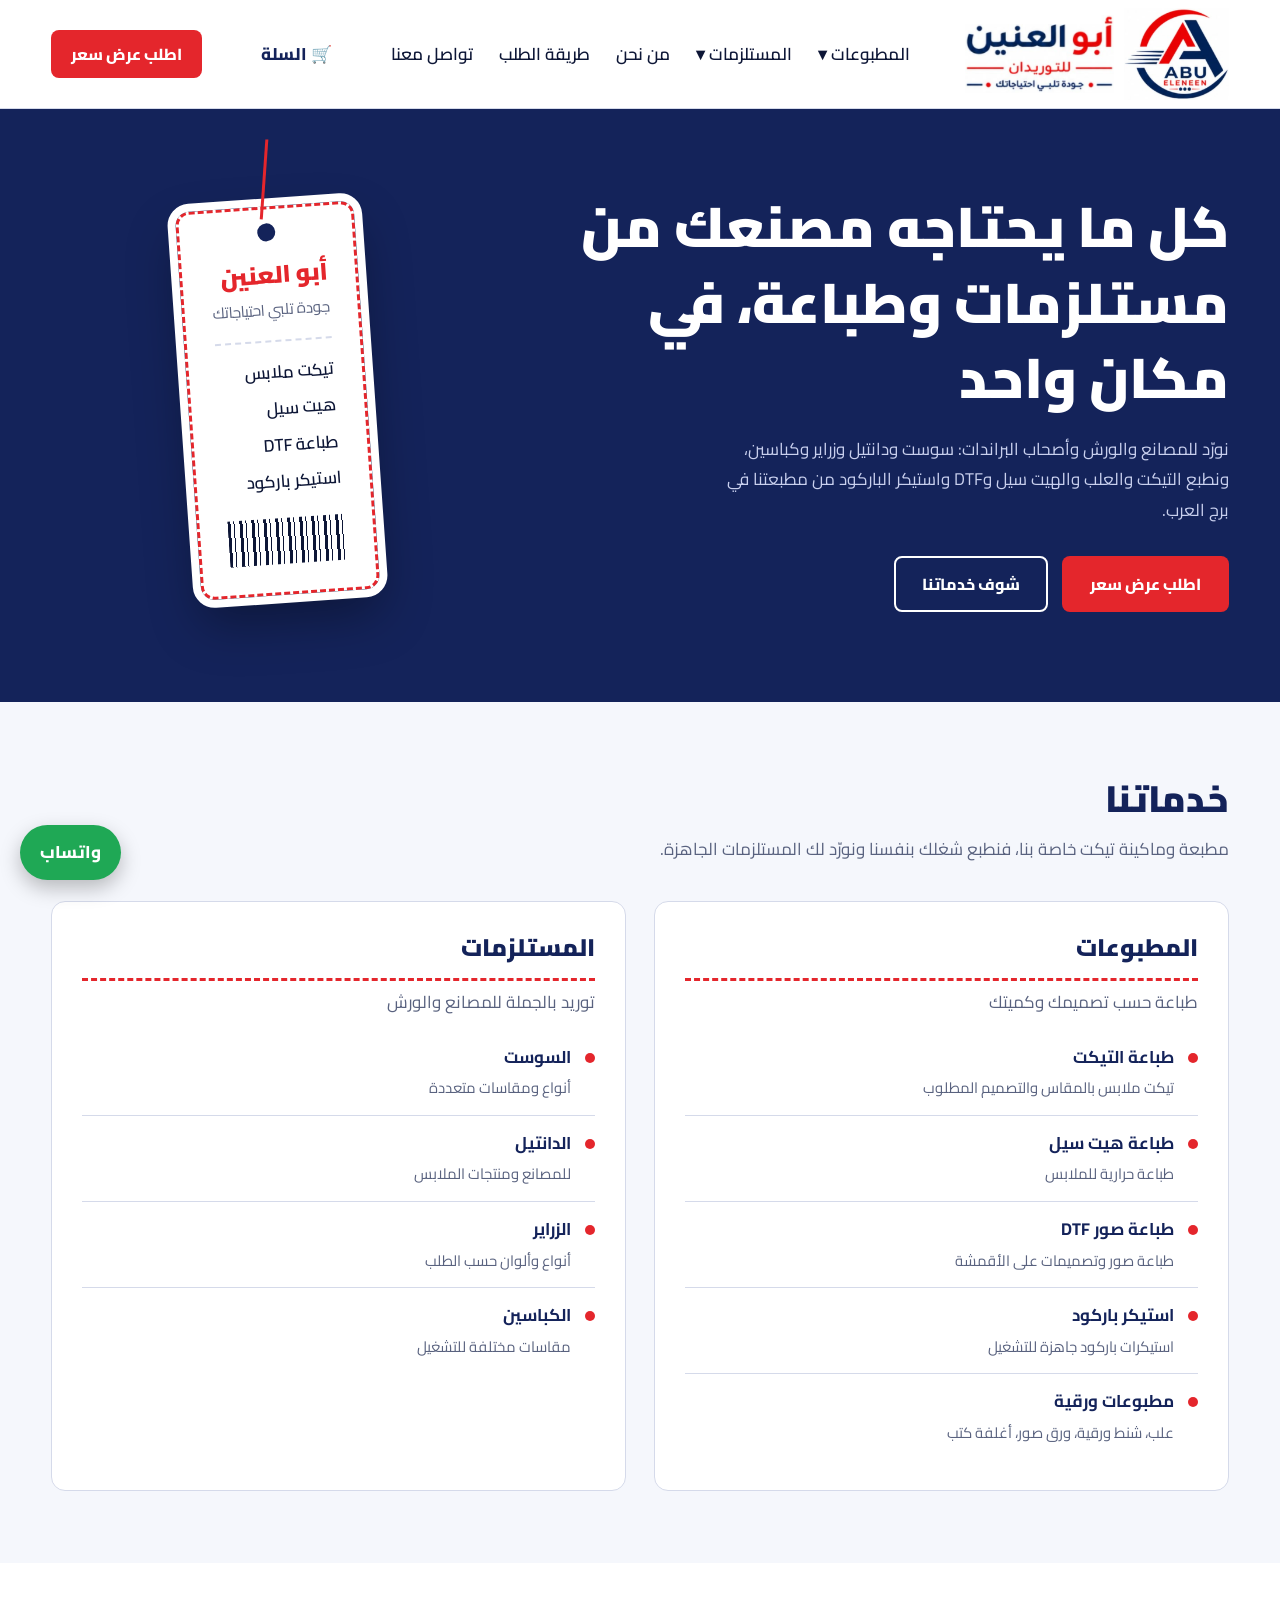
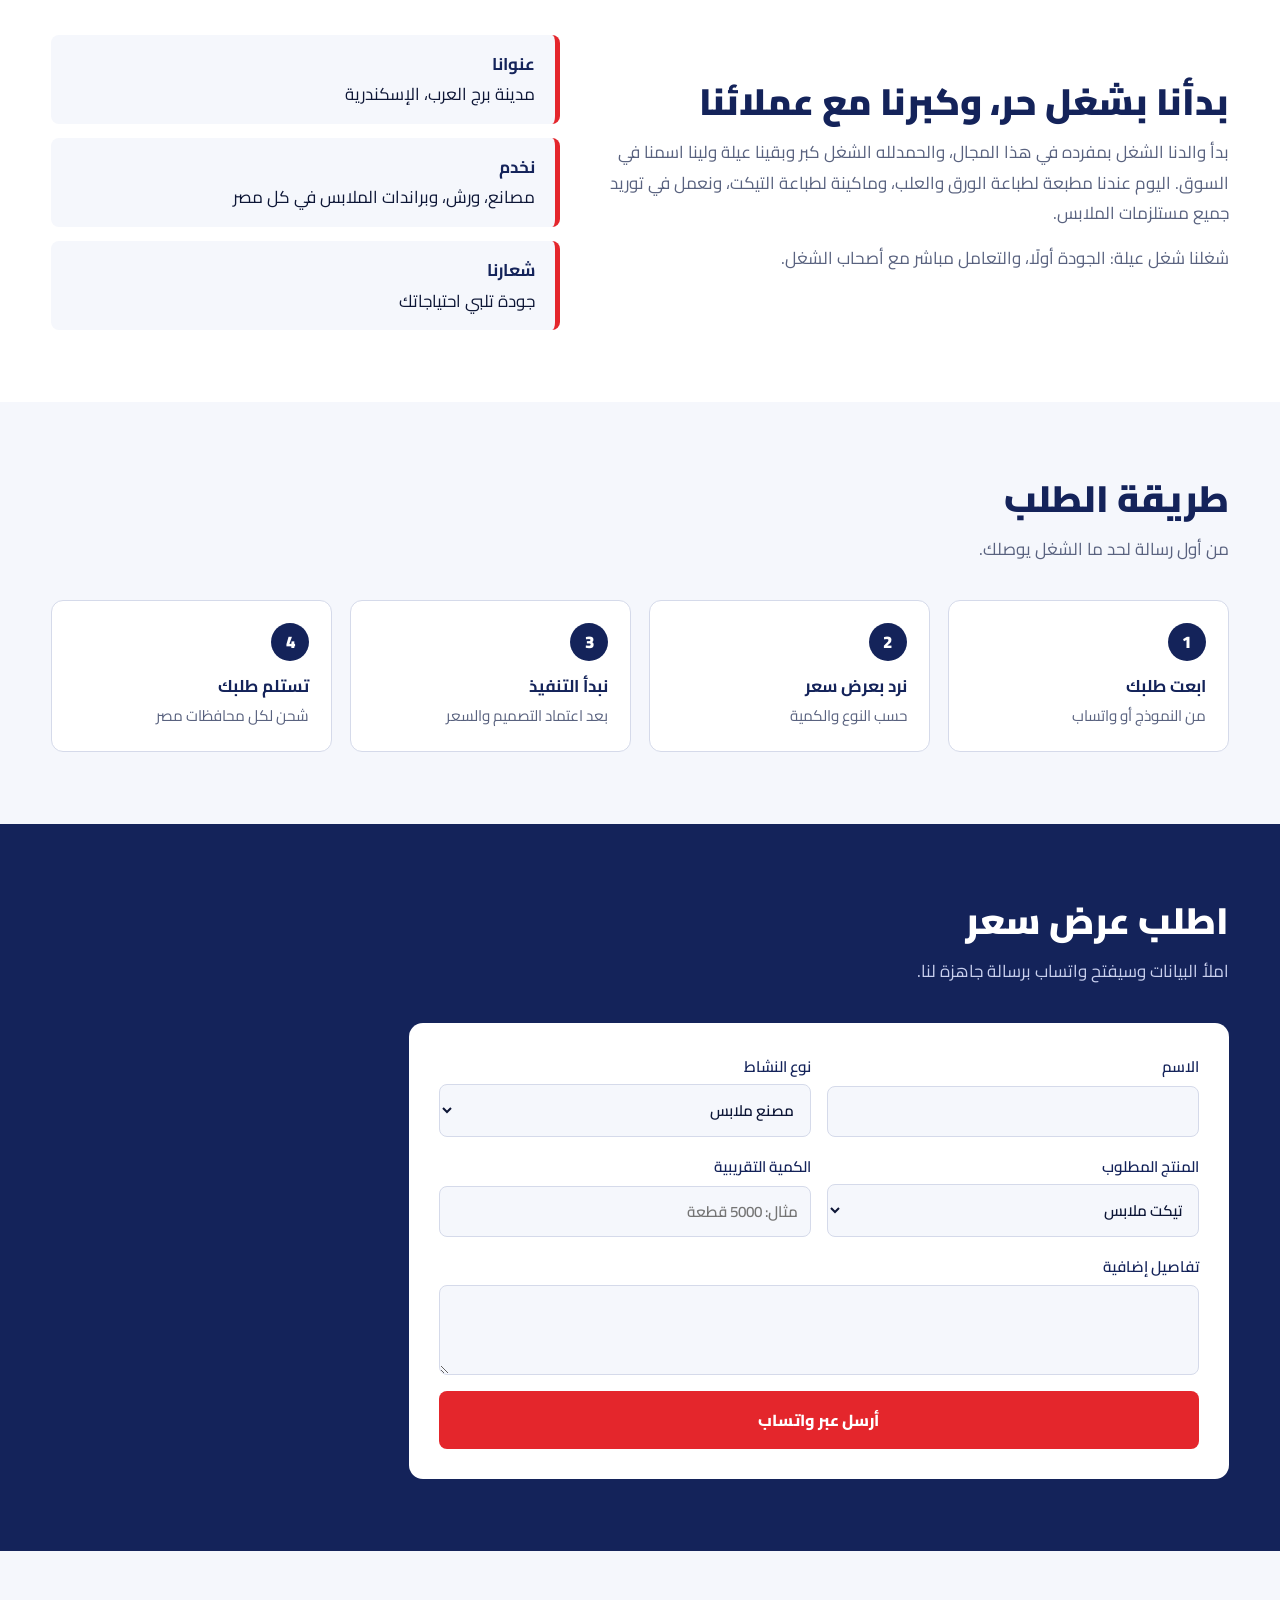
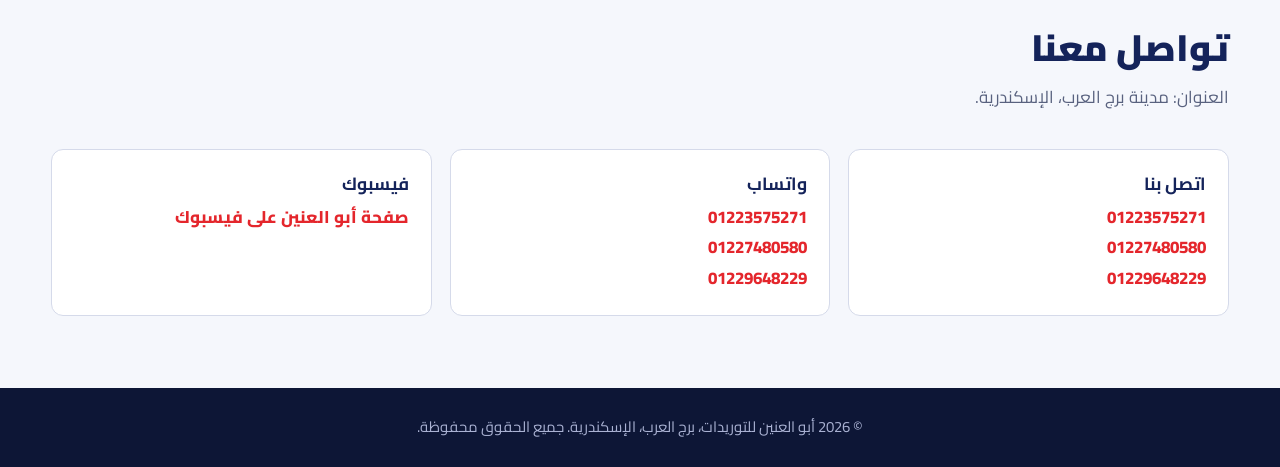
==== index.html @ 895a80d8 "Add files via upload" ====
<!DOCTYPE html>
<html lang="ar" dir="rtl">
<head>
<meta charset="UTF-8">
<meta name="viewport" content="width=device-width, initial-scale=1">
<title>أبو العنين للتوريدات | مستلزمات مصانع الملابس الجاهزة</title>
<meta name="description" content="أبو العنين للتوريدات في برج العرب، الإسكندرية: مطبوعات وتيكت وDTF وهيت سيل واستيكر باركود، وسوست ودانتيل وزراير وكباسين لمصانع وورش وبراندات الملابس.">
<link rel="preconnect" href="https://fonts.googleapis.com">
<link rel="preconnect" href="https://fonts.gstatic.com" crossorigin>
<link href="https://fonts.googleapis.com/css2?family=Cairo:wght@400;600;800;900&display=swap" rel="stylesheet">
<link rel="stylesheet" href="style.css">
</head>
<body>

<header><div class="wrap bar"><a href="index.html" aria-label="أبو العنين للتوريدات"><img class="mark" src="logo-mark.png" alt="" ><img class="ltext" src="logo-text.png" alt="أبو العنين للتوريدات - جودة تلبي احتياجاتك"></a><nav aria-label="القائمة الرئيسية"><ul><li class="dd"><a href="prints.html">المطبوعات ▾</a><ul class="sub"><li><a href="prints.html#ticket">تيكت ملابس</a></li><li><a href="prints.html#heat">هيت سيل</a></li><li><a href="prints.html#dtf">طباعة DTF</a></li><li><a href="prints.html#barcode">استيكر باركود</a></li><li><a href="prints.html#boxes">علب</a></li><li><a href="prints.html#bags">شنط ورقية</a></li><li><a href="prints.html#photo">ورق صور</a></li><li><a href="prints.html#covers">أغلفة كتب</a></li></ul></li><li class="dd"><a href="supplies.html">المستلزمات ▾</a><ul class="sub"><li><a href="supplies.html#zipper">سوست</a></li><li><a href="supplies.html#lace">دانتيل</a></li><li><a href="supplies.html#buttons">زراير</a></li><li><a href="supplies.html#snaps">كباسين</a></li></ul></li><li><a href="index.html#about">من نحن</a></li><li><a href="index.html#how">طريقة الطلب</a></li><li><a href="index.html#contact">تواصل معنا</a></li></ul></nav><a class="cartlink" href="cart.html" aria-label="سلة الطلبات">🛒 السلة<span class="cartcount"></span></a><a class="btn btn-red" href="index.html#quote">اطلب عرض سعر</a></div></header>

<main id="top">
  <section class="hero">
    <div class="wrap">
      <div>
        <h1>كل ما يحتاجه مصنعك من مستلزمات وطباعة، في مكان واحد</h1>
        <p>نورّد للمصانع والورش وأصحاب البراندات: سوست ودانتيل وزراير وكباسين، ونطبع التيكت والعلب والهيت سيل وDTF واستيكر الباركود من مطبعتنا في برج العرب.</p>
        <div class="cta">
          <a class="btn btn-red" href="#quote">اطلب عرض سعر</a>
          <a class="btn btn-line" href="prints.html">شوف خدماتنا</a>
        </div>
      </div>
      <aside class="tag" aria-label="نموذج تيكت ملابس">
        <b>أبو العنين</b>
        <span>جودة تلبي احتياجاتك</span>
        <ul>
          <li>تيكت ملابس</li>
          <li>هيت سيل</li>
          <li>طباعة DTF</li>
          <li>استيكر باركود</li>
        </ul>
        <div class="bars" aria-hidden="true"></div>
      </aside>
    </div>
  </section>

  <section id="prints">
    <div class="wrap">
      <h2>خدماتنا</h2>
      <p class="lead">مطبعة وماكينة تيكت خاصة بنا، فنطبع شغلك بنفسنا ونورّد لك المستلزمات الجاهزة.</p>
      <div class="cols">
        <article class="panel">
          <h3>المطبوعات</h3>
          <p class="sub">طباعة حسب تصميمك وكميتك</p>
          <div class="item"><i></i><div><strong>طباعة التيكت</strong><small>تيكت ملابس بالمقاس والتصميم المطلوب</small></div></div>
          <div class="item"><i></i><div><strong>طباعة هيت سيل</strong><small>طباعة حرارية للملابس</small></div></div>
          <div class="item"><i></i><div><strong>طباعة صور DTF</strong><small>طباعة صور وتصميمات على الأقمشة</small></div></div>
          <div class="item"><i></i><div><strong>استيكر باركود</strong><small>استيكرات باركود جاهزة للتشغيل</small></div></div>
          <div class="item"><i></i><div><strong>مطبوعات ورقية</strong><small>علب، شنط ورقية، ورق صور، أغلفة كتب</small></div></div>
        </article>
        <article class="panel" id="supplies">
          <h3>المستلزمات</h3>
          <p class="sub">توريد بالجملة للمصانع والورش</p>
          <div class="item"><i></i><div><strong>السوست</strong><small>أنواع ومقاسات متعددة</small></div></div>
          <div class="item"><i></i><div><strong>الدانتيل</strong><small>للمصانع ومنتجات الملابس</small></div></div>
          <div class="item"><i></i><div><strong>الزراير</strong><small>أنواع وألوان حسب الطلب</small></div></div>
          <div class="item"><i></i><div><strong>الكباسين</strong><small>مقاسات مختلفة للتشغيل</small></div></div>
        </article>
      </div>
    </div>
  </section>

  <section class="about" id="about">
    <div class="wrap">
      <div>
        <h2>بدأنا بشغل حر، وكبرنا مع عملائنا</h2>
        <p>بدأ والدنا الشغل بمفرده في هذا المجال، والحمدلله الشغل كبر وبقينا عيلة ولينا اسمنا في السوق. اليوم عندنا مطبعة لطباعة الورق والعلب، وماكينة لطباعة التيكت، ونعمل في توريد جميع مستلزمات الملابس.</p>
        <p>شغلنا شغل عيلة: الجودة أولًا، والتعامل مباشر مع أصحاب الشغل.</p>
      </div>
      <div class="facts">
        <div><strong>عنوانا</strong>مدينة برج العرب، الإسكندرية</div>
        <div><strong>نخدم</strong>مصانع، ورش، وبراندات الملابس في كل مصر</div>
        <div><strong>شعارنا</strong>جودة تلبي احتياجاتك</div>
      </div>
    </div>
  </section>

  <section id="how">
    <div class="wrap">
      <h2>طريقة الطلب</h2>
      <p class="lead">من أول رسالة لحد ما الشغل يوصلك.</p>
      <ol class="steps">
        <li><strong>ابعت طلبك</strong><span>من النموذج أو واتساب</span></li>
        <li><strong>نرد بعرض سعر</strong><span>حسب النوع والكمية</span></li>
        <li><strong>نبدأ التنفيذ</strong><span>بعد اعتماد التصميم والسعر</span></li>
        <li><strong>تستلم طلبك</strong><span>شحن لكل محافظات مصر</span></li>
      </ol>
    </div>
  </section>

  <section class="quote" id="quote">
    <div class="wrap">
      <h2>اطلب عرض سعر</h2>
      <p class="lead">املأ البيانات وسيفتح واتساب برسالة جاهزة لنا.</p>
      <form id="qf">
        <label>الاسم<input name="name" required autocomplete="name"></label>
        <label>نوع النشاط
          <select name="type"><option>مصنع ملابس</option><option>ورشة</option><option>براند ملابس</option><option>أخرى</option></select>
        </label>
        <label>المنتج المطلوب
          <select name="item"><option>تيكت ملابس</option><option>هيت سيل</option><option>طباعة DTF</option><option>استيكر باركود</option><option>مطبوعات ورقية / علب</option><option>شنط ورقية</option><option>سوست</option><option>دانتيل</option><option>زراير</option><option>كباسين</option></select>
        </label>
        <label>الكمية التقريبية<input name="qty" placeholder="مثال: 5000 قطعة"></label>
        <label class="full">تفاصيل إضافية<textarea name="note"></textarea></label>
        <button class="btn btn-red full" type="submit">أرسل عبر واتساب</button>
      </form>
    </div>
  </section>

  <section id="contact">
    <div class="wrap">
      <h2>تواصل معنا</h2>
      <p class="lead">العنوان: مدينة برج العرب، الإسكندرية.</p>
      <div class="contact">
        <div><h3>اتصل بنا</h3>
          <a href="tel:+201223575271">01223575271</a>
          <a href="tel:+201227480580">01227480580</a>
          <a href="tel:+201229648229">01229648229</a></div>
        <div><h3>واتساب</h3><a href="https://wa.me/201223575271" target="_blank" rel="noopener">01223575271</a><a href="https://wa.me/201227480580" target="_blank" rel="noopener">01227480580</a><a href="https://wa.me/201229648229" target="_blank" rel="noopener">01229648229</a></div>
        <div><h3>فيسبوك</h3><a href="https://www.facebook.com/share/1DKY9CdBoi/" target="_blank" rel="noopener" style="direction:rtl">صفحة أبو العنين على فيسبوك</a></div>
      </div>
    </div>
  </section>
</main>

<footer>© 2026 أبو العنين للتوريدات، برج العرب، الإسكندرية. جميع الحقوق محفوظة.</footer>
<a class="wa" href="https://wa.me/201223575271" target="_blank" rel="noopener">واتساب</a>

<script>
document.getElementById("qf").addEventListener("submit",function(e){
  e.preventDefault();
  var f=e.target, m="السلام عليكم، أريد عرض سعر.\nالاسم: "+f.name.value+"\nالنشاط: "+f.type.value+"\nالمنتج: "+f.item.value+"\nالكمية: "+(f.qty.value||"غير محددة")+"\nتفاصيل: "+(f.note.value||"-");
  window.open("https://wa.me/201223575271?text="+encodeURIComponent(m),"_blank");
});

(function(){
  var v=new URLSearchParams(location.search).get("item"), sel=document.querySelector('#qf [name="item"]');
  if(v&&sel){for(var i=0;i<sel.options.length;i++){if(sel.options[i].text===v){sel.selectedIndex=i;break;}}}
})();
</script>
<script src="cart.js"></script></body>
</html>
---- style.css ----
:root{
  --navy:#14235a; --ink:#0d1636; --red:#e4262c; --red-dark:#c21a20;
  --paper:#f5f7fc; --white:#fff; --grey:#59627f; --line:#d5daea;
}
*{box-sizing:border-box;margin:0;padding:0}
html{scroll-behavior:smooth}
body{font-family:"Cairo",Tahoma,Arial,sans-serif;color:var(--ink);background:var(--paper);line-height:1.8;font-size:17px}
a{color:inherit;text-decoration:none}
:focus-visible{outline:3px solid var(--red);outline-offset:3px}
.wrap{width:min(100% - 2*clamp(20px,4vw,72px),1700px);margin:0 auto}
section{padding:72px 0}
h1,h2,h3{line-height:1.35;color:var(--navy)}
h2{font-size:clamp(1.6rem,3.4vw,2.3rem);font-weight:900;margin-bottom:10px}
.lead{color:var(--grey);max-width:60ch;margin-bottom:36px}
.btn{display:inline-block;padding:12px 26px;border-radius:8px;font-weight:800;border:2px solid transparent;cursor:pointer;font-family:inherit;font-size:1rem;transition:background .2s,color .2s}
.btn-red{background:var(--red);color:#fff}.btn-red:hover{background:var(--red-dark)}
.btn-line{border-color:var(--navy);color:var(--navy)}.btn-line:hover{background:var(--navy);color:#fff}

/* header */
header{background:var(--white);border-bottom:1px solid var(--line);position:sticky;top:0;z-index:20}
.bar{display:flex;align-items:center;justify-content:space-between;gap:16px;min-height:108px;padding-top:6px;padding-bottom:6px}
.bar a[aria-label]{display:flex;align-items:center;gap:10px}.bar img{display:block;width:auto}.bar .mark{height:92px}.bar .ltext{height:78px}
nav ul{display:flex;gap:26px;list-style:none;font-weight:600}
nav a:hover{color:var(--red)}
.bar .btn{padding:8px 18px}
@media(max-width:860px){nav{display:none}}

/* hero */
.hero{background:var(--navy);color:#fff;padding:80px 0 90px;overflow:hidden}
.hero .wrap{display:grid;grid-template-columns:1.2fr .8fr;gap:48px;align-items:center}
.hero h1{color:#fff;font-size:clamp(2.1rem,5vw,3.5rem);font-weight:900}
.hero p{color:#c9d0ee;margin:18px 0 30px;max-width:52ch}
.hero .btn-line{border-color:#fff;color:#fff}.hero .btn-line:hover{background:#fff;color:var(--navy)}
.cta{display:flex;gap:14px;flex-wrap:wrap}
/* hang tag: the one memorable element */
.tag{position:relative;background:var(--white);color:var(--ink);border-radius:14px;padding:44px 28px 28px;max-width:330px;margin-inline:auto;transform:rotate(-4deg);box-shadow:0 24px 50px rgba(0,0,0,.35);border:3px dashed var(--red);outline:8px solid var(--white)}
.tag::before{content:"";position:absolute;top:14px;left:50%;width:18px;height:18px;margin-left:-9px;border-radius:50%;background:var(--navy)}
.tag::after{content:"";position:absolute;top:-70px;left:50%;width:3px;height:80px;background:var(--red);transform:rotate(8deg)}
.tag b{display:block;color:var(--red);font-size:1.5rem;font-weight:900}
.tag span{display:block;color:var(--grey);font-size:.95rem;margin-bottom:16px}
.tag ul{list-style:none;border-top:2px dashed var(--line);padding-top:12px}
.tag li{padding:3px 0;font-weight:600}
.bars{height:46px;margin-top:18px;background:repeating-linear-gradient(90deg,var(--ink) 0 3px,transparent 3px 6px,var(--ink) 6px 7px,transparent 7px 12px)}
@media(max-width:860px){.hero .wrap{grid-template-columns:1fr}.tag{margin-top:70px}}

/* audience strip */
.who{background:var(--red);color:#fff;padding:20px 0}
.who .wrap{display:flex;gap:12px 36px;flex-wrap:wrap;justify-content:center;font-weight:800}

/* services */
.cols{display:grid;grid-template-columns:1fr 1fr;gap:28px}
.panel{background:var(--white);border-radius:14px;padding:30px;border:1px solid var(--line)}
.panel h3{font-size:1.5rem;font-weight:900;padding-bottom:14px;margin-bottom:6px;border-bottom:3px dashed var(--red)}
.panel p.sub{color:var(--grey);margin-bottom:12px}
.item{display:flex;gap:14px;padding:12px 0;border-bottom:1px solid var(--line)}
.item:last-child{border:0}
.item i{flex:none;width:10px;height:10px;margin-top:11px;border-radius:50%;background:var(--red)}
.item strong{display:block;color:var(--navy)}
.item small{color:var(--grey);font-size:.93rem}
@media(max-width:860px){.cols{grid-template-columns:1fr}}

/* about */
.about{background:var(--white)}
.about .wrap{display:grid;grid-template-columns:1.1fr .9fr;gap:48px;align-items:center}
.about p{color:var(--grey);margin-bottom:14px}
.facts{display:grid;gap:14px}
.facts div{border-right:5px solid var(--red);background:var(--paper);padding:14px 20px;border-radius:8px}
.facts strong{color:var(--navy);display:block}
@media(max-width:860px){.about .wrap{grid-template-columns:1fr}}

/* steps: a real sequence */
.steps{display:grid;grid-template-columns:repeat(4,1fr);gap:18px;list-style:none;counter-reset:s}
.steps li{counter-increment:s;background:var(--white);border:1px solid var(--line);border-radius:12px;padding:22px}
.steps li::before{content:counter(s);display:grid;place-items:center;width:38px;height:38px;border-radius:50%;background:var(--navy);color:#fff;font-weight:900;margin-bottom:10px}
.steps strong{color:var(--navy)}
.steps span{display:block;color:var(--grey);font-size:.95rem}
@media(max-width:860px){.steps{grid-template-columns:1fr 1fr}}
@media(max-width:520px){.steps{grid-template-columns:1fr}}

/* quote form */
.quote{background:var(--navy)}
.quote h2,.quote .lead{color:#fff}.quote .lead{color:#c9d0ee}
form{background:var(--white);border-radius:14px;padding:30px;display:grid;grid-template-columns:1fr 1fr;gap:16px;max-width:820px}
label{display:grid;gap:4px;font-weight:600;color:var(--navy);font-size:.95rem}
.full{grid-column:1/-1}
input,select,textarea{font:inherit;padding:10px 12px;border:1.5px solid var(--line);border-radius:8px;background:var(--paper);color:var(--ink)}
textarea{min-height:90px;resize:vertical}
@media(max-width:620px){form{grid-template-columns:1fr}}

/* contact */
.contact{display:grid;grid-template-columns:repeat(3,1fr);gap:18px}
.contact div{background:var(--white);border:1px solid var(--line);border-radius:12px;padding:22px}
.contact h3{font-size:1.1rem;margin-bottom:6px}
.contact a{display:block;direction:ltr;text-align:right;font-weight:800;color:var(--red)}
.contact a:hover{text-decoration:underline}
@media(max-width:760px){.contact{grid-template-columns:1fr}}

footer{background:var(--ink);color:#aab2d3;text-align:center;padding:26px 0;font-size:.93rem}

/* floating whatsapp */
.wa{position:fixed;bottom:20px;left:20px;z-index:30;background:#1fa855;color:#fff;font-weight:800;padding:12px 20px;border-radius:40px;box-shadow:0 8px 20px rgba(0,0,0,.25)}
@media(prefers-reduced-motion:reduce){html{scroll-behavior:auto}*{transition:none!important}}

/* dropdown menus */
nav ul{align-items:center}
.dd{position:relative}
.dd .sub{display:none;position:absolute;top:100%;right:0;min-width:200px;background:var(--white);border:1px solid var(--line);border-top:3px solid var(--red);border-radius:0 0 10px 10px;box-shadow:0 14px 30px rgba(13,22,54,.15);list-style:none;padding:6px 0;z-index:40;flex-direction:column;gap:0}
.dd:hover .sub,.dd:focus-within .sub{display:flex}
.dd .sub a{display:block;padding:8px 18px;font-weight:600}
.dd .sub a:hover{background:var(--paper)}
@media(max-width:860px){nav{display:block;order:3;width:100%}nav ul{flex-wrap:wrap;gap:6px 18px;padding-bottom:10px}.dd .sub{display:none!important}.bar{flex-wrap:wrap}}
/* list pages */
.pagehead{background:var(--navy);color:#fff;padding:56px 0}
.pagehead h1{color:#fff;font-size:clamp(1.9rem,4vw,2.8rem);font-weight:900}
.pagehead p{color:#c9d0ee;max-width:60ch}
.grid{display:grid;grid-template-columns:repeat(auto-fill,minmax(250px,1fr));gap:20px}
.card{background:var(--white);border:1px solid var(--line);border-radius:12px;padding:22px;scroll-margin-top:130px;display:flex;flex-direction:column}
.card h3{font-size:1.2rem;font-weight:900;padding-bottom:10px;border-bottom:3px dashed var(--red);margin-bottom:10px}
.card p{color:var(--grey);font-size:.95rem;margin-bottom:12px}
.card dl{display:grid;grid-template-columns:auto 1fr;gap:4px 12px;margin-bottom:16px;font-size:.95rem}
.card dt{color:var(--grey)}.card dd{font-weight:800;color:var(--navy)}
.card .btn{margin-top:auto;text-align:center;padding:9px 16px}
.crumbs{font-size:.9rem;color:#c9d0ee;margin-bottom:10px}.crumbs a:hover{text-decoration:underline}
.note{background:var(--white);border-right:5px solid var(--red);padding:14px 20px;border-radius:8px;margin-bottom:26px;color:var(--grey)}
/* cart */
.cartlink{position:relative;font-weight:800;color:var(--navy);padding:6px 4px}
.cartcount{display:none;background:var(--red);color:#fff;border-radius:20px;font-size:.8rem;min-width:22px;text-align:center;padding:0 6px;margin-inline-start:4px}
.acts{margin-top:auto;display:flex;gap:8px}
.acts .btn{flex:1;text-align:center;padding:9px 8px;margin:0}
.crow{display:flex;align-items:center;gap:16px;background:var(--white);border:1px solid var(--line);border-radius:10px;padding:14px 18px;margin-bottom:10px;flex-wrap:wrap}
.crow strong{flex:1;color:var(--navy);min-width:140px}
.crow label{display:flex;align-items:center;gap:8px;font-weight:600}
.crow input{width:110px}
.ofrm{margin-top:20px;background:var(--white);border:1px solid var(--line);border-radius:14px;padding:24px;display:grid;grid-template-columns:1fr 1fr;gap:16px}
@media(max-width:620px){.ofrm{grid-template-columns:1fr}}
.oc{background:var(--white);border:1px solid var(--line);border-radius:12px;padding:16px 20px;margin-bottom:12px}
.oh{display:flex;justify-content:space-between;gap:10px;flex-wrap:wrap}
.st{background:#e8f5ec;color:#16743a;border-radius:20px;padding:0 12px;font-weight:800;font-size:.9rem}
.oc ul{margin:8px 20px 0;color:var(--grey)}
.oc small{color:var(--grey)}
h2.sec{margin:44px 0 16px}

@media(max-width:860px){.bar{min-height:0}.bar .mark{height:62px}.bar .ltext{height:52px}}

.pimg{width:100%;aspect-ratio:4/3;object-fit:cover;border-radius:8px;margin-bottom:14px;background:var(--paper)}
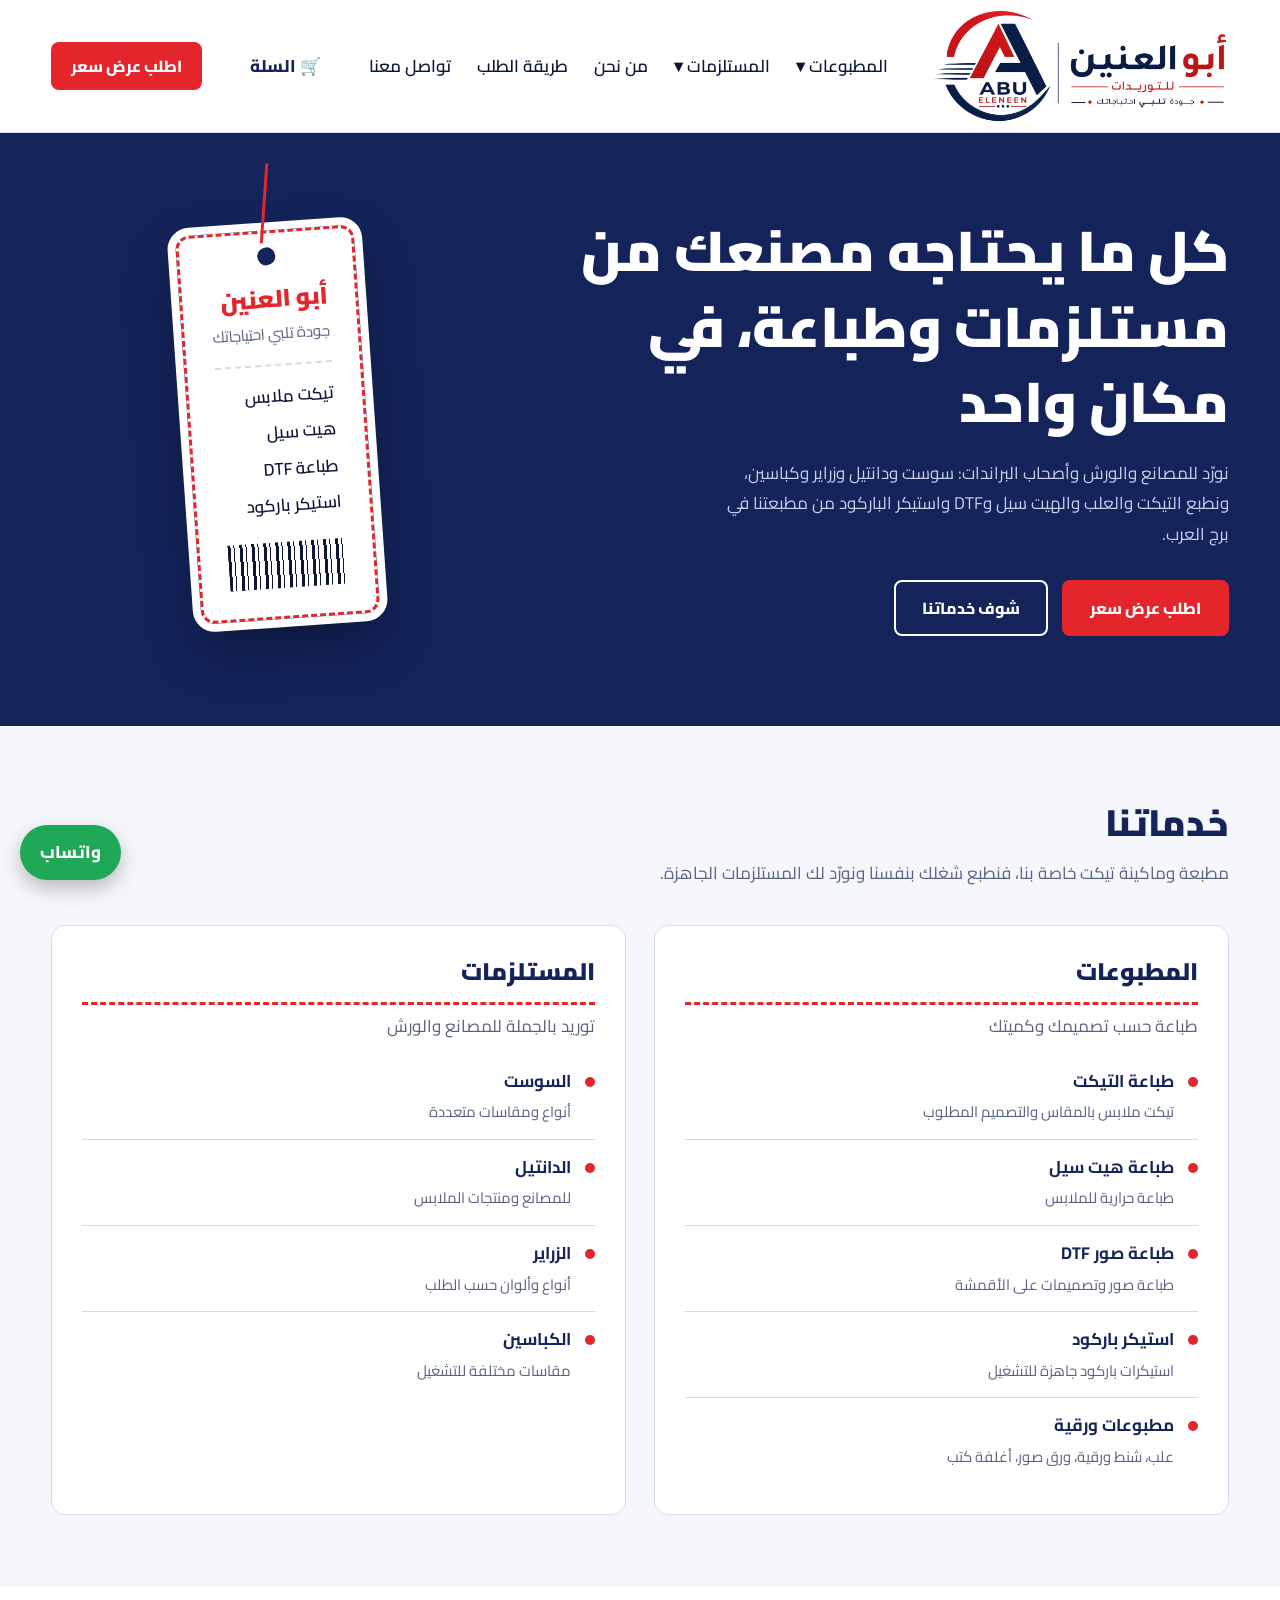
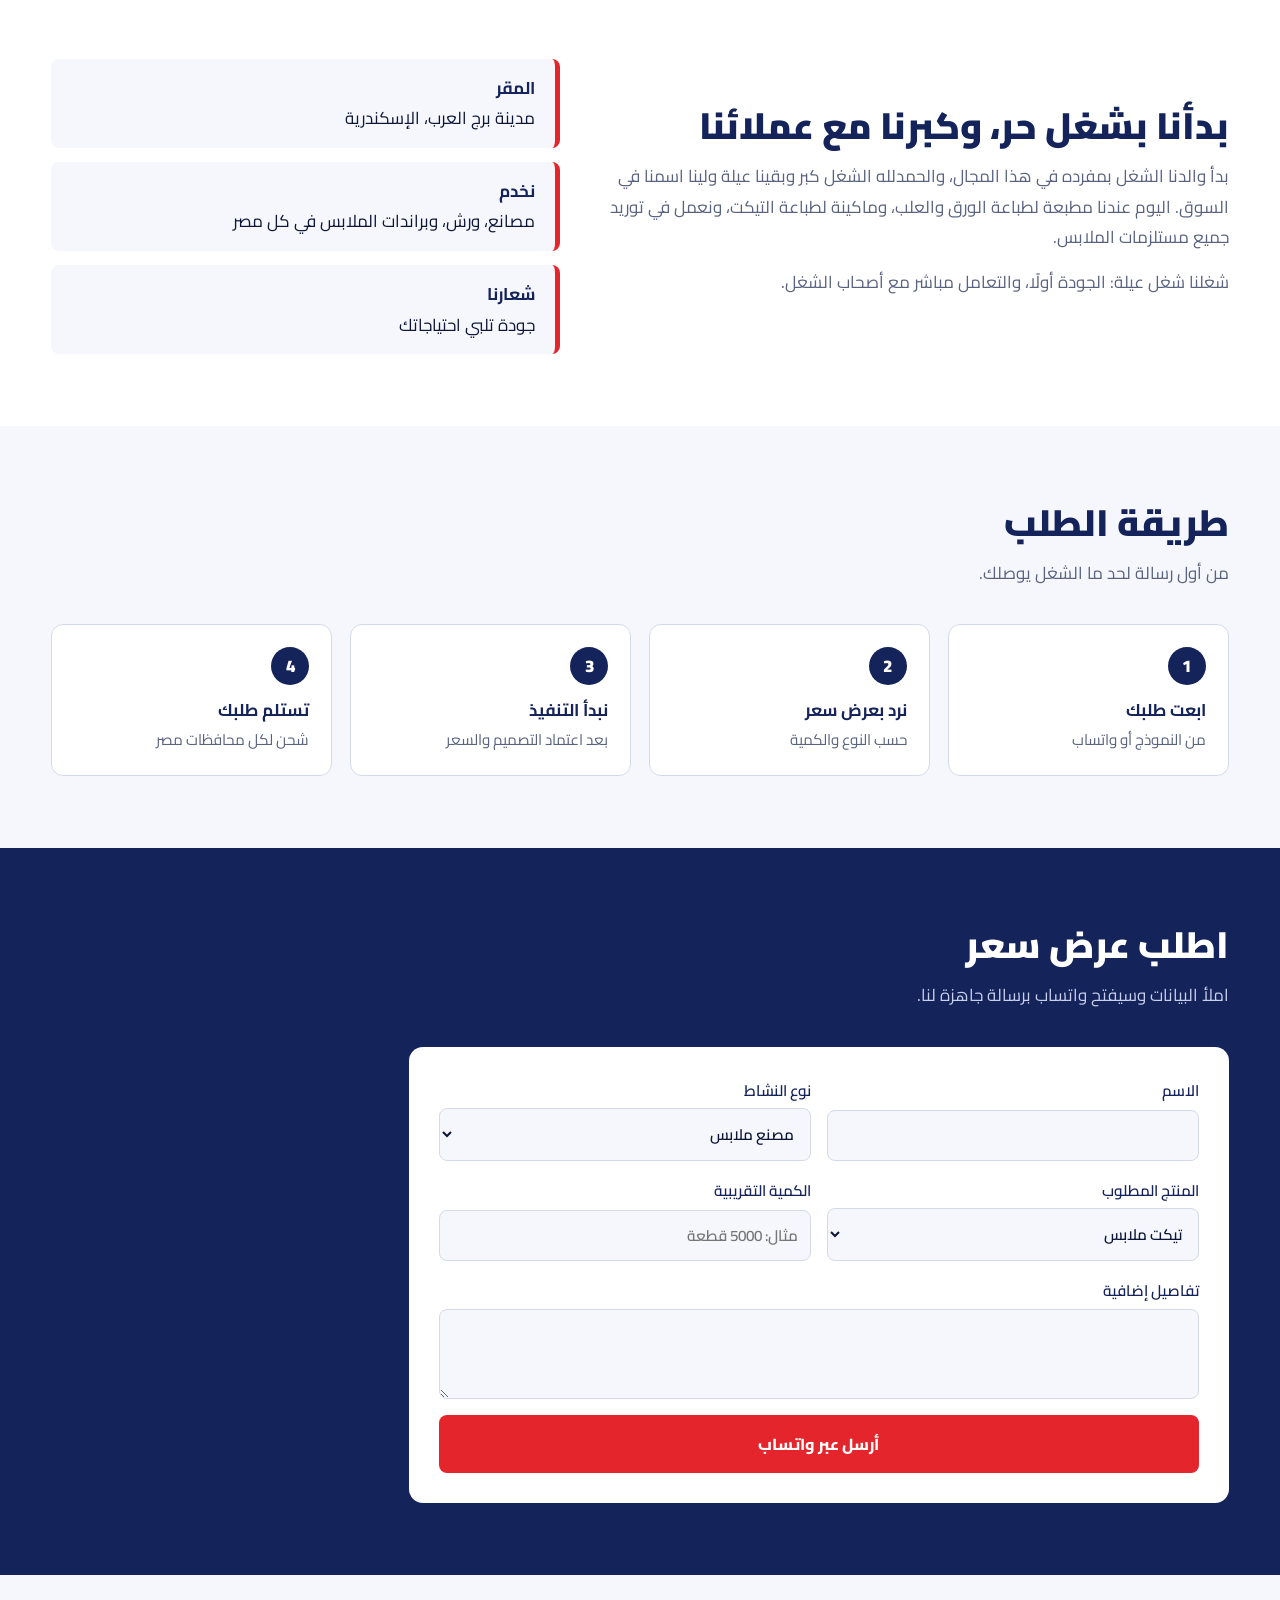
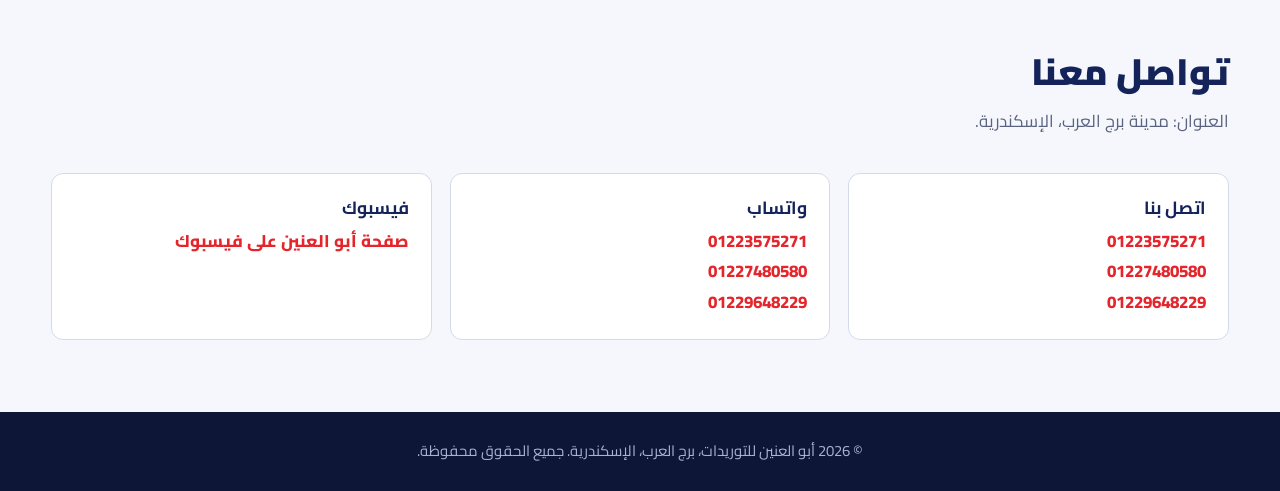
==== commit b7a7601b: "update logo and styles" ====
--- a/index.html
+++ b/index.html
@@ -12,7 +12,7 @@
 </head>
 <body>
 
-<header><div class="wrap bar"><a href="index.html" aria-label="أبو العنين للتوريدات"><img class="mark" src="logo-mark.png" alt="" ><img class="ltext" src="logo-text.png" alt="أبو العنين للتوريدات - جودة تلبي احتياجاتك"></a><nav aria-label="القائمة الرئيسية"><ul><li class="dd"><a href="prints.html">المطبوعات ▾</a><ul class="sub"><li><a href="prints.html#ticket">تيكت ملابس</a></li><li><a href="prints.html#heat">هيت سيل</a></li><li><a href="prints.html#dtf">طباعة DTF</a></li><li><a href="prints.html#barcode">استيكر باركود</a></li><li><a href="prints.html#boxes">علب</a></li><li><a href="prints.html#bags">شنط ورقية</a></li><li><a href="prints.html#photo">ورق صور</a></li><li><a href="prints.html#covers">أغلفة كتب</a></li></ul></li><li class="dd"><a href="supplies.html">المستلزمات ▾</a><ul class="sub"><li><a href="supplies.html#zipper">سوست</a></li><li><a href="supplies.html#lace">دانتيل</a></li><li><a href="supplies.html#buttons">زراير</a></li><li><a href="supplies.html#snaps">كباسين</a></li></ul></li><li><a href="index.html#about">من نحن</a></li><li><a href="index.html#how">طريقة الطلب</a></li><li><a href="index.html#contact">تواصل معنا</a></li></ul></nav><a class="cartlink" href="cart.html" aria-label="سلة الطلبات">🛒 السلة<span class="cartcount"></span></a><a class="btn btn-red" href="index.html#quote">اطلب عرض سعر</a></div></header>
+<header><div class="wrap bar"><a href="index.html" aria-label="أبو العنين للتوريدات"><img class="logo" src="logo.png" alt="أبو العنين للتوريدات - جودة تلبي احتياجاتك"></a><nav aria-label="القائمة الرئيسية"><ul><li class="dd"><a href="prints.html">المطبوعات ▾</a><ul class="sub"><li><a href="prints.html#ticket">تيكت ملابس</a></li><li><a href="prints.html#heat">هيت سيل</a></li><li><a href="prints.html#dtf">طباعة DTF</a></li><li><a href="prints.html#barcode">استيكر باركود</a></li><li><a href="prints.html#boxes">علب</a></li><li><a href="prints.html#bags">شنط ورقية</a></li><li><a href="prints.html#photo">ورق صور</a></li><li><a href="prints.html#covers">أغلفة كتب</a></li></ul></li><li class="dd"><a href="supplies.html">المستلزمات ▾</a><ul class="sub"><li><a href="supplies.html#zipper">سوست</a></li><li><a href="supplies.html#lace">دانتيل</a></li><li><a href="supplies.html#buttons">زراير</a></li><li><a href="supplies.html#snaps">كباسين</a></li></ul></li><li><a href="index.html#about">من نحن</a></li><li><a href="index.html#how">طريقة الطلب</a></li><li><a href="index.html#contact">تواصل معنا</a></li></ul></nav><a class="cartlink" href="cart.html" aria-label="سلة الطلبات">🛒 السلة<span class="cartcount"></span></a><a class="btn btn-red" href="index.html#quote">اطلب عرض سعر</a></div></header>
 
 <main id="top">
   <section class="hero">
@@ -73,7 +73,7 @@
         <p>شغلنا شغل عيلة: الجودة أولًا، والتعامل مباشر مع أصحاب الشغل.</p>
       </div>
       <div class="facts">
-        <div><strong>عنوانا</strong>مدينة برج العرب، الإسكندرية</div>
+        <div><strong>المقر</strong>مدينة برج العرب، الإسكندرية</div>
         <div><strong>نخدم</strong>مصانع، ورش، وبراندات الملابس في كل مصر</div>
         <div><strong>شعارنا</strong>جودة تلبي احتياجاتك</div>
       </div>
--- a/style.css
+++ b/style.css
@@ -19,8 +19,8 @@
 
 /* header */
 header{background:var(--white);border-bottom:1px solid var(--line);position:sticky;top:0;z-index:20}
-.bar{display:flex;align-items:center;justify-content:space-between;gap:16px;min-height:108px;padding-top:6px;padding-bottom:6px}
-.bar a[aria-label]{display:flex;align-items:center;gap:10px}.bar img{display:block;width:auto}.bar .mark{height:92px}.bar .ltext{height:78px}
+.bar{display:flex;align-items:center;justify-content:space-between;gap:16px;min-height:132px;padding-top:6px;padding-bottom:6px}
+.bar a[aria-label]{display:flex;align-items:center;gap:10px}.bar img{display:block;width:auto}.bar .logo{height:116px}
 nav ul{display:flex;gap:26px;list-style:none;font-weight:600}
 nav a:hover{color:var(--red)}
 .bar .btn{padding:8px 18px}
@@ -115,7 +115,7 @@
 .pagehead h1{color:#fff;font-size:clamp(1.9rem,4vw,2.8rem);font-weight:900}
 .pagehead p{color:#c9d0ee;max-width:60ch}
 .grid{display:grid;grid-template-columns:repeat(auto-fill,minmax(250px,1fr));gap:20px}
-.card{background:var(--white);border:1px solid var(--line);border-radius:12px;padding:22px;scroll-margin-top:130px;display:flex;flex-direction:column}
+.card{background:var(--white);border:1px solid var(--line);border-radius:12px;padding:22px;scroll-margin-top:155px;display:flex;flex-direction:column}
 .card h3{font-size:1.2rem;font-weight:900;padding-bottom:10px;border-bottom:3px dashed var(--red);margin-bottom:10px}
 .card p{color:var(--grey);font-size:.95rem;margin-bottom:12px}
 .card dl{display:grid;grid-template-columns:auto 1fr;gap:4px 12px;margin-bottom:16px;font-size:.95rem}
@@ -141,6 +141,6 @@
 .oc small{color:var(--grey)}
 h2.sec{margin:44px 0 16px}
 
-@media(max-width:860px){.bar{min-height:0}.bar .mark{height:62px}.bar .ltext{height:52px}}
+@media(max-width:860px){.bar{min-height:0}.bar .logo{height:74px}}
 
 .pimg{width:100%;aspect-ratio:4/3;object-fit:cover;border-radius:8px;margin-bottom:14px;background:var(--paper)}
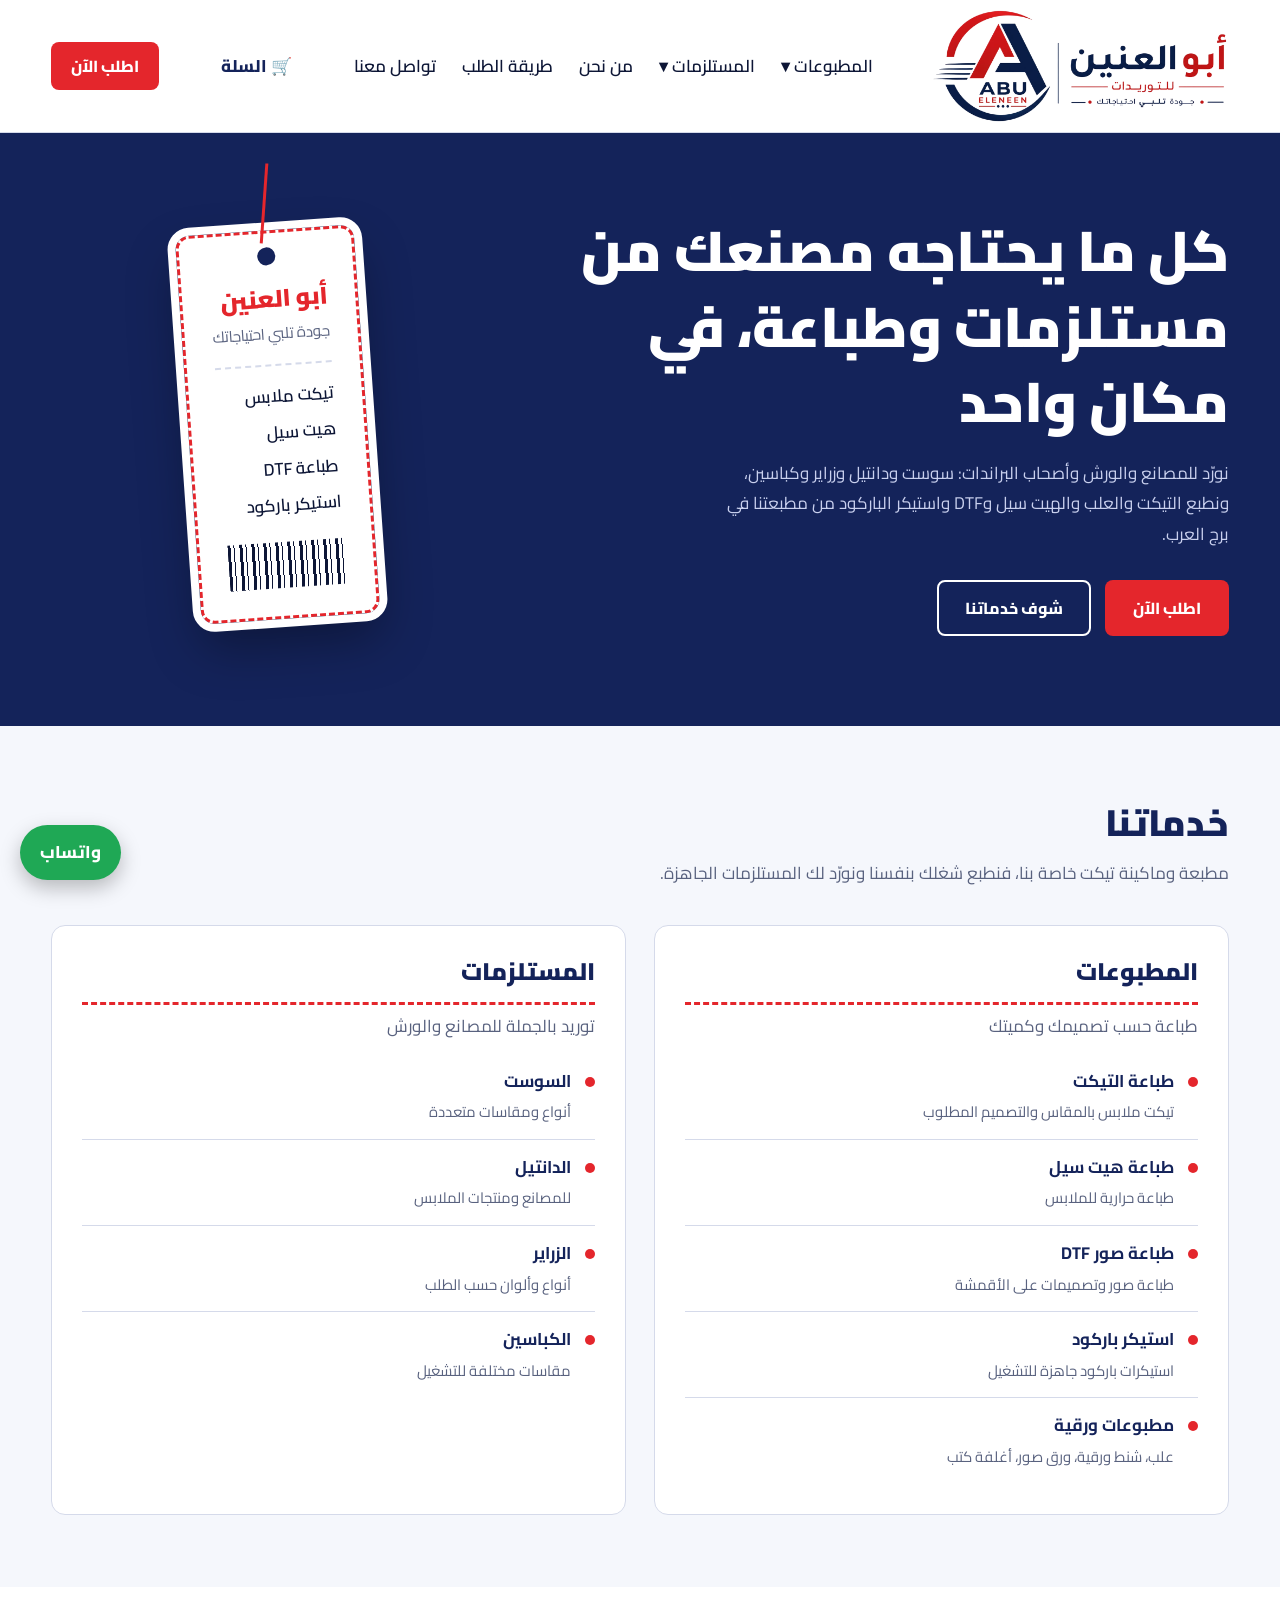
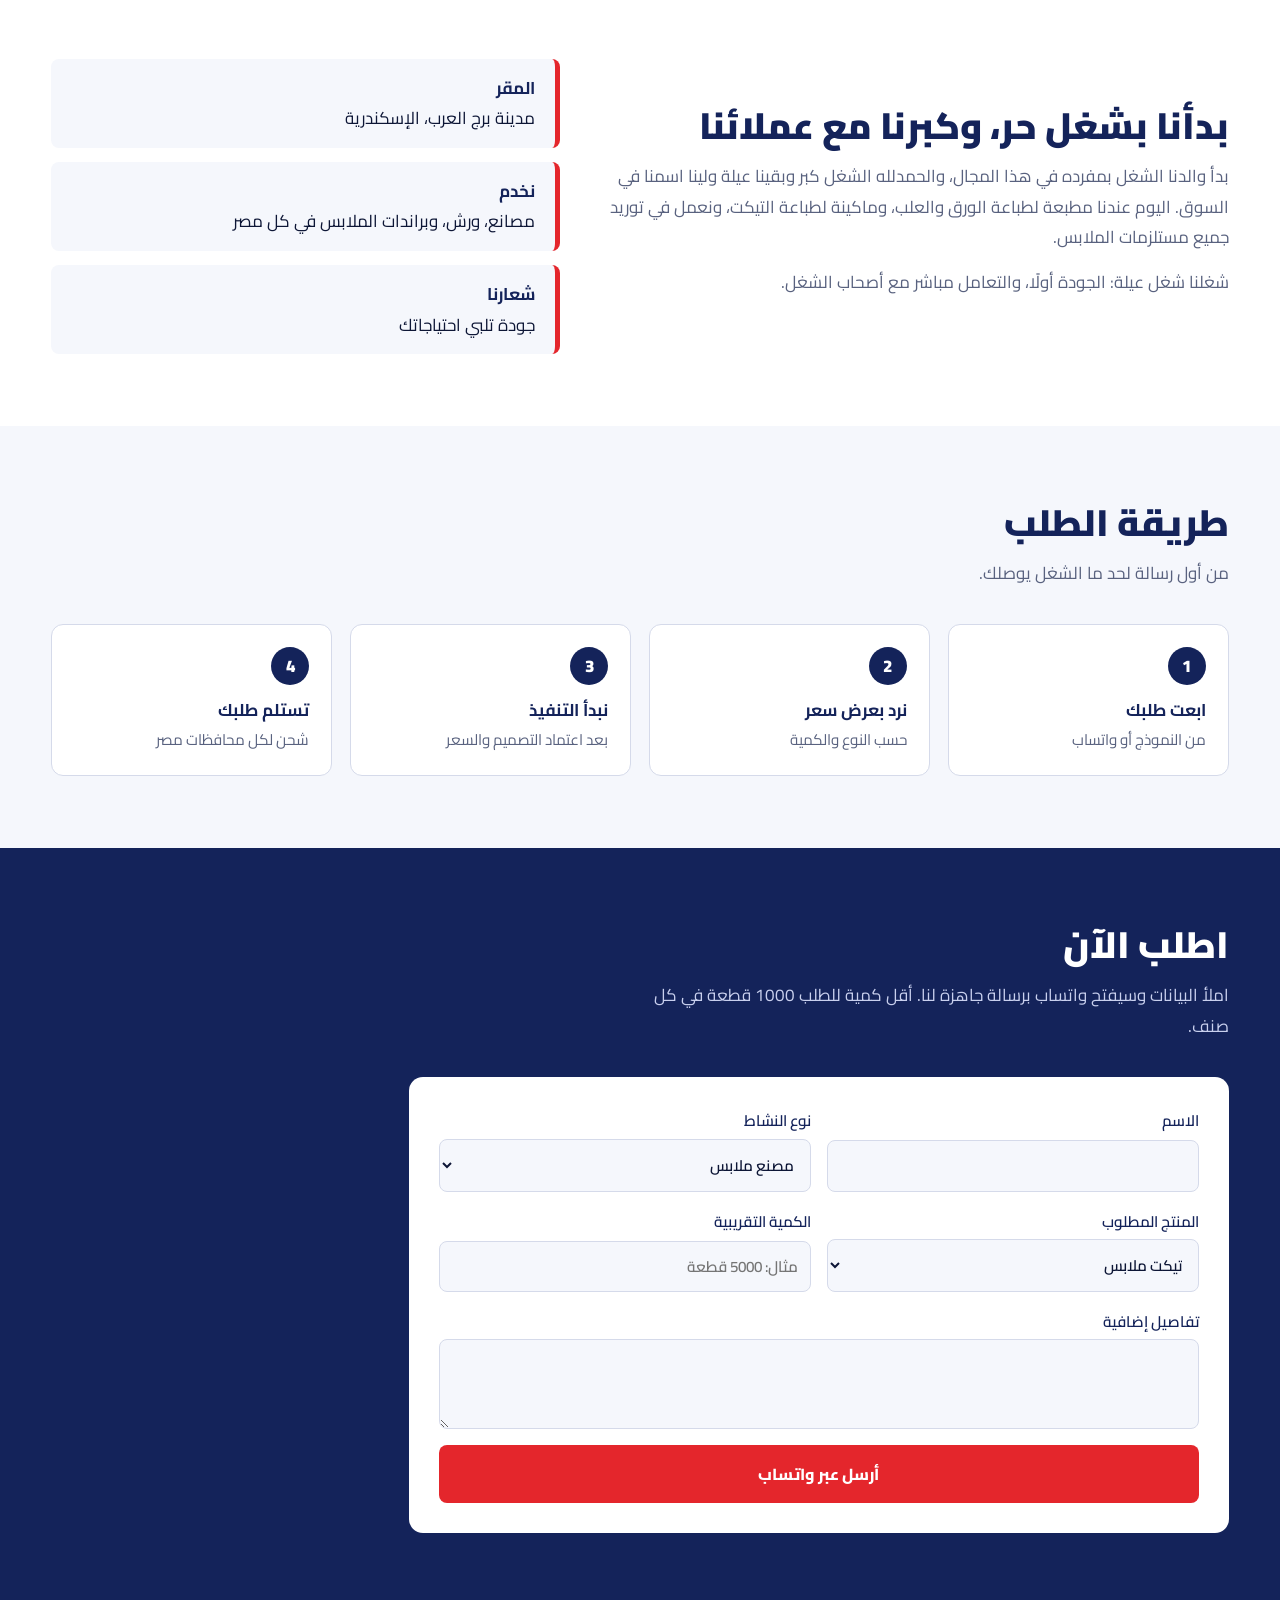
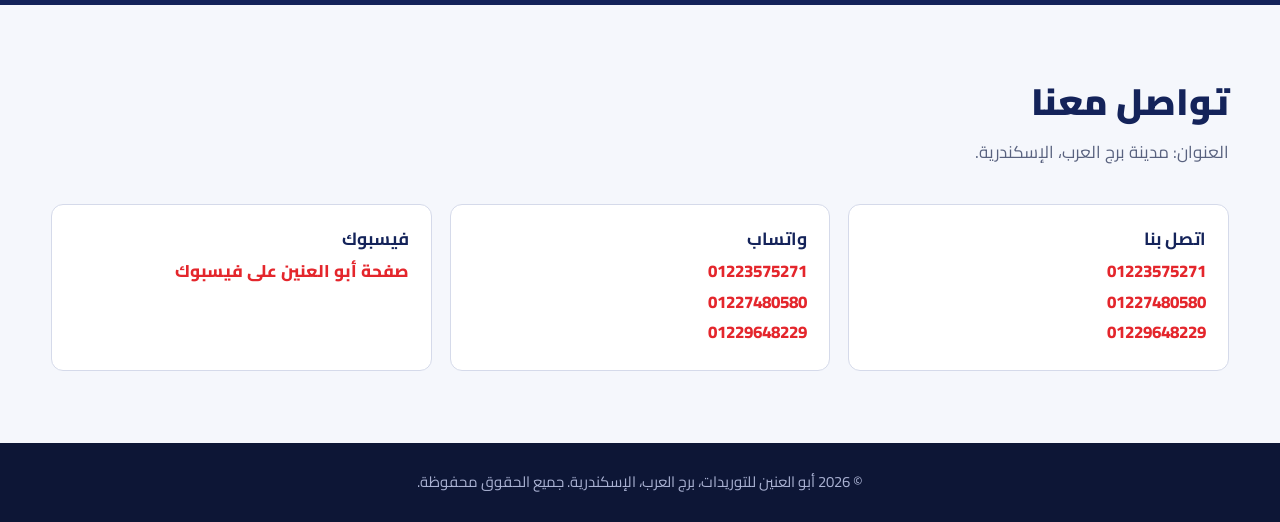
==== commit 48436cc0: "Add files via upload" ====
--- a/index.html
+++ b/index.html
@@ -9,10 +9,10 @@
 <link rel="preconnect" href="https://fonts.gstatic.com" crossorigin>
 <link href="https://fonts.googleapis.com/css2?family=Cairo:wght@400;600;800;900&display=swap" rel="stylesheet">
 <link rel="stylesheet" href="style.css">
-</head>
+<link rel="icon" href="favicon.png" type="image/png"><link rel="icon" href="favicon.ico" sizes="any"><link rel="apple-touch-icon" href="apple-touch-icon.png"><meta name="theme-color" content="#14235a"></head>
 <body>
 
-<header><div class="wrap bar"><a href="index.html" aria-label="أبو العنين للتوريدات"><img class="logo" src="logo.png" alt="أبو العنين للتوريدات - جودة تلبي احتياجاتك"></a><nav aria-label="القائمة الرئيسية"><ul><li class="dd"><a href="prints.html">المطبوعات ▾</a><ul class="sub"><li><a href="prints.html#ticket">تيكت ملابس</a></li><li><a href="prints.html#heat">هيت سيل</a></li><li><a href="prints.html#dtf">طباعة DTF</a></li><li><a href="prints.html#barcode">استيكر باركود</a></li><li><a href="prints.html#boxes">علب</a></li><li><a href="prints.html#bags">شنط ورقية</a></li><li><a href="prints.html#photo">ورق صور</a></li><li><a href="prints.html#covers">أغلفة كتب</a></li></ul></li><li class="dd"><a href="supplies.html">المستلزمات ▾</a><ul class="sub"><li><a href="supplies.html#zipper">سوست</a></li><li><a href="supplies.html#lace">دانتيل</a></li><li><a href="supplies.html#buttons">زراير</a></li><li><a href="supplies.html#snaps">كباسين</a></li></ul></li><li><a href="index.html#about">من نحن</a></li><li><a href="index.html#how">طريقة الطلب</a></li><li><a href="index.html#contact">تواصل معنا</a></li></ul></nav><a class="cartlink" href="cart.html" aria-label="سلة الطلبات">🛒 السلة<span class="cartcount"></span></a><a class="btn btn-red" href="index.html#quote">اطلب عرض سعر</a></div></header>
+<header><div class="wrap bar"><a href="index.html" aria-label="أبو العنين للتوريدات"><img class="logo" src="logo.png" alt="أبو العنين للتوريدات - جودة تلبي احتياجاتك"></a><nav id="mainnav" aria-label="القائمة الرئيسية"><ul><li class="dd"><a href="prints.html">المطبوعات ▾</a><ul class="sub"><li><a href="prints.html#ticket">تيكت ملابس</a></li><li><a href="prints.html#heat">هيت سيل</a></li><li><a href="prints.html#dtf">طباعة DTF</a></li><li><a href="prints.html#barcode">استيكر باركود</a></li><li><a href="prints.html#boxes">علب</a></li><li><a href="prints.html#bags">شنط ورقية</a></li><li><a href="prints.html#photo">ورق صور</a></li><li><a href="prints.html#covers">أغلفة كتب</a></li></ul></li><li class="dd"><a href="supplies.html">المستلزمات ▾</a><ul class="sub"><li><a href="supplies.html#zipper">سوست</a></li><li><a href="supplies.html#lace">دانتيل</a></li><li><a href="supplies.html#buttons">زراير</a></li><li><a href="supplies.html#snaps">كباسين</a></li></ul></li><li><a href="index.html#about">من نحن</a></li><li><a href="index.html#how">طريقة الطلب</a></li><li><a href="index.html#contact">تواصل معنا</a></li><li class="onlymobile"><a href="index.html#quote">اطلب الآن</a></li></ul></nav><a class="cartlink" href="cart.html" aria-label="سلة الطلبات">🛒 السلة<span class="cartcount"></span></a><button type="button" class="menubtn" id="menubtn" aria-label="القائمة" aria-expanded="false" aria-controls="mainnav">☰</button><a class="btn btn-red" href="index.html#quote">اطلب الآن</a></div></header>
 
 <main id="top">
   <section class="hero">
@@ -21,7 +21,7 @@
         <h1>كل ما يحتاجه مصنعك من مستلزمات وطباعة، في مكان واحد</h1>
         <p>نورّد للمصانع والورش وأصحاب البراندات: سوست ودانتيل وزراير وكباسين، ونطبع التيكت والعلب والهيت سيل وDTF واستيكر الباركود من مطبعتنا في برج العرب.</p>
         <div class="cta">
-          <a class="btn btn-red" href="#quote">اطلب عرض سعر</a>
+          <a class="btn btn-red" href="#quote">اطلب الآن</a>
           <a class="btn btn-line" href="prints.html">شوف خدماتنا</a>
         </div>
       </div>
@@ -95,8 +95,8 @@
 
   <section class="quote" id="quote">
     <div class="wrap">
-      <h2>اطلب عرض سعر</h2>
-      <p class="lead">املأ البيانات وسيفتح واتساب برسالة جاهزة لنا.</p>
+      <h2>اطلب الآن</h2>
+      <p class="lead">املأ البيانات وسيفتح واتساب برسالة جاهزة لنا. أقل كمية للطلب 1000 قطعة في كل صنف.</p>
       <form id="qf">
         <label>الاسم<input name="name" required autocomplete="name"></label>
         <label>نوع النشاط
--- a/style.css
+++ b/style.css
@@ -144,3 +144,21 @@
 @media(max-width:860px){.bar{min-height:0}.bar .logo{height:74px}}
 
 .pimg{width:100%;aspect-ratio:4/3;object-fit:cover;border-radius:8px;margin-bottom:14px;background:var(--paper)}
+
+/* mobile menu + misc */
+.menubtn,.onlymobile{display:none}
+.menubtn{background:none;border:2px solid var(--navy);color:var(--navy);border-radius:8px;font-size:1.5rem;line-height:1;padding:4px 12px;cursor:pointer;font-family:inherit}
+.card .avail{color:#16743a;font-weight:700;font-size:.92rem;margin:-4px 0 10px}
+@media(max-width:860px){
+  header .bar{flex-wrap:wrap;min-height:0;gap:10px}
+  header .bar>a[aria-label]{order:1}
+  header .cartlink{order:2;margin-inline-start:auto}
+  header .menubtn{display:block;order:3}
+  header .bar>.btn{display:none}
+  header nav{display:none;order:4;width:100%}
+  header nav.open{display:block}
+  header nav ul{flex-direction:column;align-items:stretch;gap:0;padding:4px 0 12px}
+  header nav li a{display:block;padding:12px 4px;border-top:1px solid var(--line);font-size:1.05rem}
+  header .onlymobile{display:list-item}
+  header .onlymobile a{color:var(--red);font-weight:800}
+}
